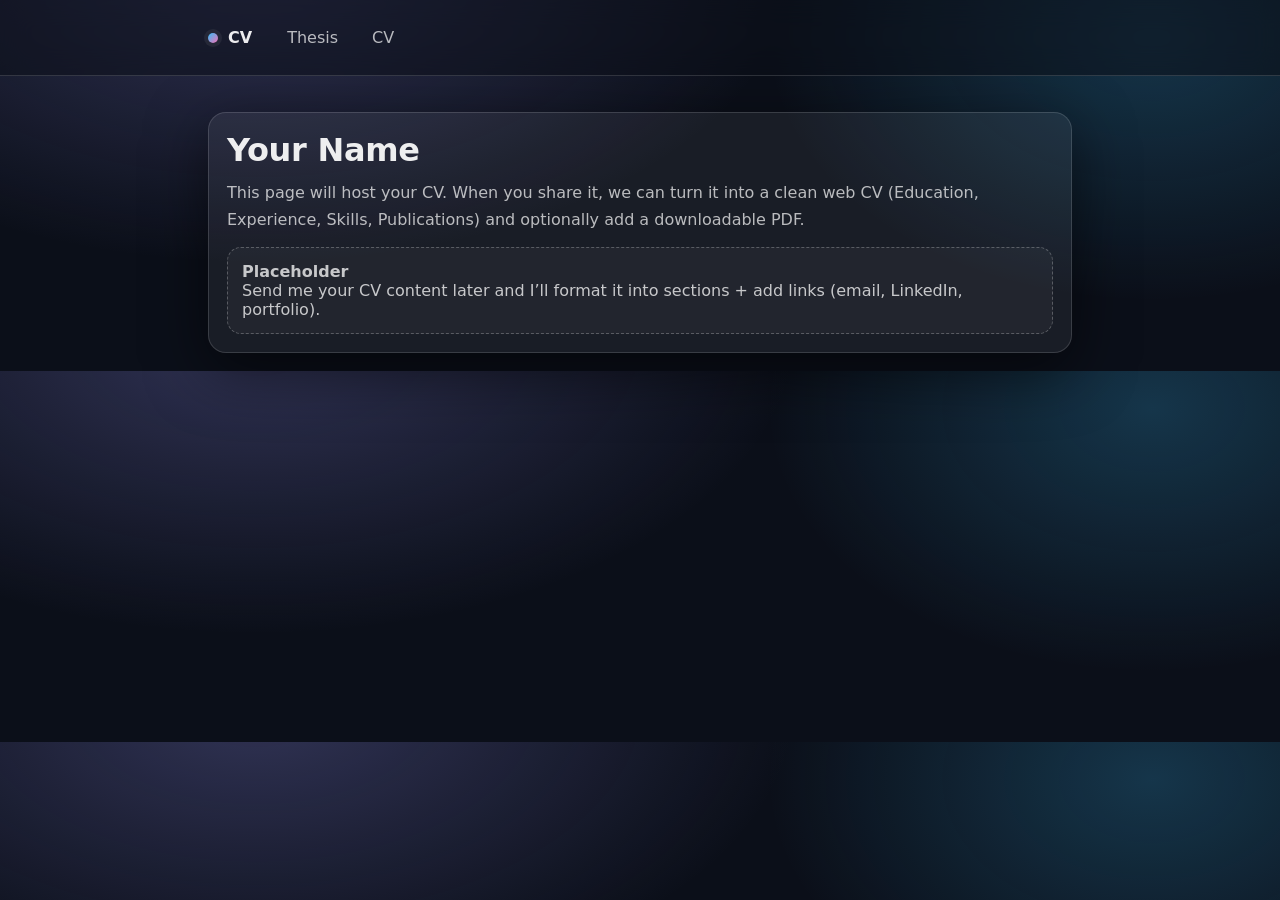
==== cv.html @ c7a67597 "Create initial CV template in HTML This HTML file serves as a template for a CV, including styling a" ====
<!doctype html>
<html lang="en">
<head>
  <meta charset="utf-8" />
  <meta name="viewport" content="width=device-width, initial-scale=1" />
  <title>CV — Your Name</title>
  <meta name="description" content="Curriculum Vitae — Your Name." />
  <style>
    :root{
      --bg: #0b0f19;
      --panel: rgba(255,255,255,.06);
      --text: rgba(255,255,255,.92);
      --muted: rgba(255,255,255,.70);
      --border: rgba(255,255,255,.14);
      --shadow: 0 18px 60px rgba(0,0,0,.55);
      --radius: 18px;
      --max: 900px;
    }
    *{ box-sizing:border-box; }
    body{
      margin:0;
      font-family: ui-sans-serif, system-ui, -apple-system, Segoe UI, Roboto, Helvetica, Arial;
      background:
        radial-gradient(900px 500px at 20% -10%, rgba(120,119,198,.35), transparent 60%),
        radial-gradient(700px 480px at 90% 10%, rgba(56,189,248,.22), transparent 55%),
        var(--bg);
      color: var(--text);
    }
    a{ color: inherit; text-decoration:none; }
    .wrap{ max-width: var(--max); margin: 0 auto; padding: 18px; }
    .topbar{
      position: sticky; top: 0; z-index: 20;
      backdrop-filter: blur(14px);
      background: rgba(11,15,25,.55);
      border-bottom: 1px solid var(--border);
    }
    .topbar .wrap{ display:flex; align-items:center; gap: 12px; }
    .brand{ font-weight: 800; display:flex; align-items:center; gap:10px; }
    .dot{
      width: 10px; height: 10px; border-radius: 999px;
      background: linear-gradient(135deg, rgba(56,189,248,1), rgba(244,114,182,1));
      box-shadow: 0 0 0 4px rgba(255,255,255,.06);
    }
    .nav{ display:flex; gap: 8px; margin-left: 10px; }
    .nav a{
      padding: 9px 12px; border-radius: 999px;
      border: 1px solid transparent; color: var(--muted);
    }
    .nav a:hover{ border-color: var(--border); color: var(--text); background: rgba(255,255,255,.05); }

    .card{
      margin-top: 18px;
      border: 1px solid var(--border);
      background: var(--panel);
      border-radius: var(--radius);
      box-shadow: var(--shadow);
      padding: 18px;
    }
    h1{ margin: 0 0 10px; letter-spacing:-.3px; }
    p{ color: var(--muted); line-height: 1.7; margin: 0; }
    .placeholder{
      margin-top: 14px;
      border: 1px dashed rgba(255,255,255,.25);
      border-radius: 14px;
      padding: 14px;
      color: rgba(255,255,255,.75);
      background: rgba(255,255,255,.04);
    }
  </style>
</head>
<body>

  <div class="topbar">
    <div class="wrap">
      <div class="brand"><span class="dot"></span><span>CV</span></div>
      <div class="nav">
        <a href="./index.html">Thesis</a>
        <a href="./cv.html">CV</a>
      </div>
    </div>
  </div>

  <main class="wrap">
    <div class="card">
      <h1>Your Name</h1>
      <p>
        This page will host your CV. When you share it, we can turn it into a clean web CV
        (Education, Experience, Skills, Publications) and optionally add a downloadable PDF.
      </p>

      <div class="placeholder">
        <strong>Placeholder</strong><br>
        Send me your CV content later and I’ll format it into sections + add links (email, LinkedIn, portfolio).
      </div>
    </div>
  </main>

</body>
</html>
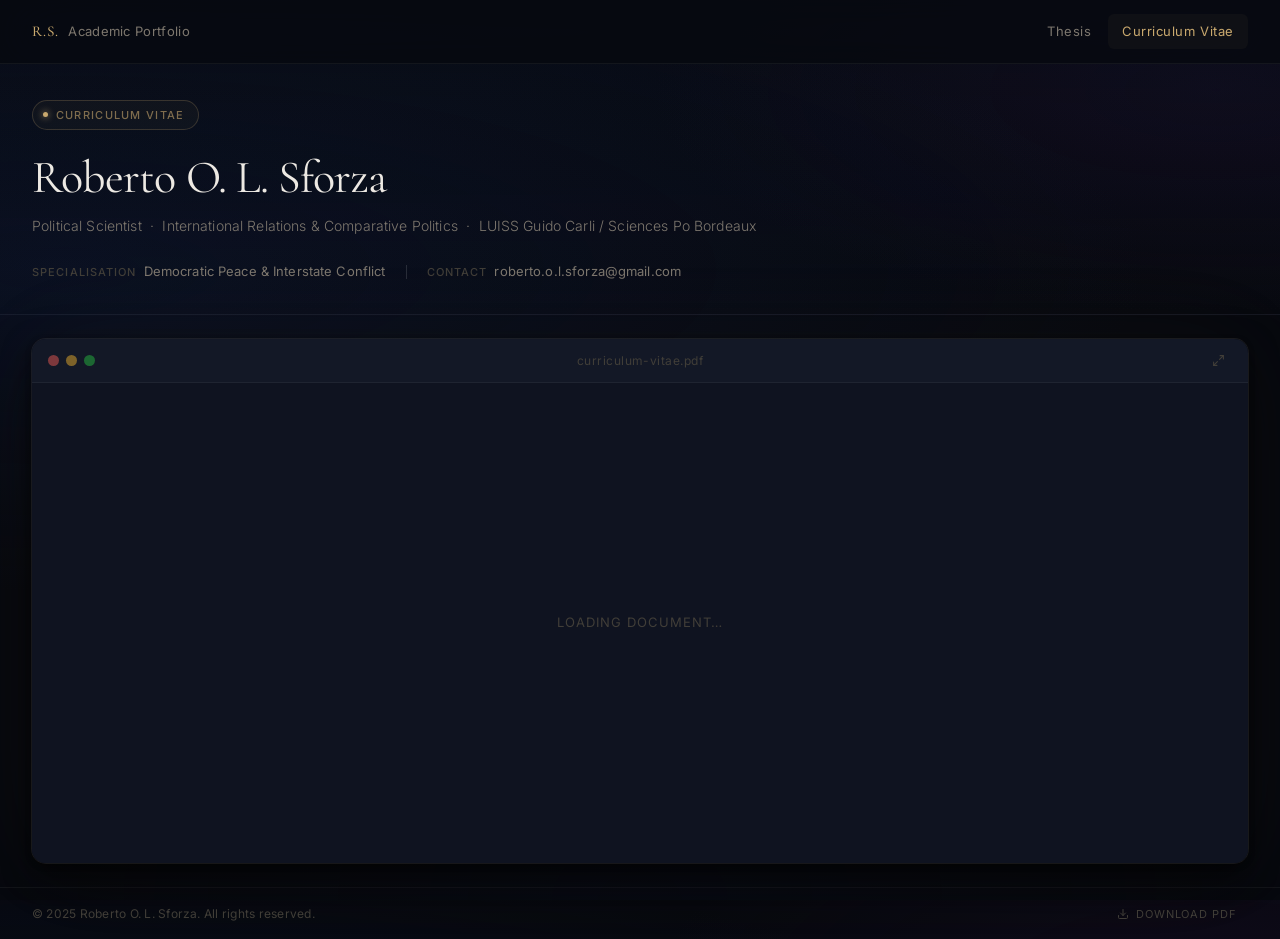
==== commit 2621396c: "Add files via upload" ====
--- a/cv.html
+++ b/cv.html
@@ -1,99 +1,195 @@
-<!doctype html>
+<!DOCTYPE html>
 <html lang="en">
 <head>
-  <meta charset="utf-8" />
-  <meta name="viewport" content="width=device-width, initial-scale=1" />
-  <title>CV — Your Name</title>
-  <meta name="description" content="Curriculum Vitae — Your Name." />
-  <style>
-    :root{
-      --bg: #0b0f19;
-      --panel: rgba(255,255,255,.06);
-      --text: rgba(255,255,255,.92);
-      --muted: rgba(255,255,255,.70);
-      --border: rgba(255,255,255,.14);
-      --shadow: 0 18px 60px rgba(0,0,0,.55);
-      --radius: 18px;
-      --max: 900px;
-    }
-    *{ box-sizing:border-box; }
-    body{
-      margin:0;
-      font-family: ui-sans-serif, system-ui, -apple-system, Segoe UI, Roboto, Helvetica, Arial;
-      background:
-        radial-gradient(900px 500px at 20% -10%, rgba(120,119,198,.35), transparent 60%),
-        radial-gradient(700px 480px at 90% 10%, rgba(56,189,248,.22), transparent 55%),
-        var(--bg);
-      color: var(--text);
-    }
-    a{ color: inherit; text-decoration:none; }
-    .wrap{ max-width: var(--max); margin: 0 auto; padding: 18px; }
-    .topbar{
-      position: sticky; top: 0; z-index: 20;
-      backdrop-filter: blur(14px);
-      background: rgba(11,15,25,.55);
-      border-bottom: 1px solid var(--border);
-    }
-    .topbar .wrap{ display:flex; align-items:center; gap: 12px; }
-    .brand{ font-weight: 800; display:flex; align-items:center; gap:10px; }
-    .dot{
-      width: 10px; height: 10px; border-radius: 999px;
-      background: linear-gradient(135deg, rgba(56,189,248,1), rgba(244,114,182,1));
-      box-shadow: 0 0 0 4px rgba(255,255,255,.06);
-    }
-    .nav{ display:flex; gap: 8px; margin-left: 10px; }
-    .nav a{
-      padding: 9px 12px; border-radius: 999px;
-      border: 1px solid transparent; color: var(--muted);
-    }
-    .nav a:hover{ border-color: var(--border); color: var(--text); background: rgba(255,255,255,.05); }
+  <meta charset="UTF-8">
+  <meta name="viewport" content="width=device-width, initial-scale=1.0">
 
-    .card{
-      margin-top: 18px;
-      border: 1px solid var(--border);
-      background: var(--panel);
-      border-radius: var(--radius);
-      box-shadow: var(--shadow);
-      padding: 18px;
-    }
-    h1{ margin: 0 0 10px; letter-spacing:-.3px; }
-    p{ color: var(--muted); line-height: 1.7; margin: 0; }
-    .placeholder{
-      margin-top: 14px;
-      border: 1px dashed rgba(255,255,255,.25);
-      border-radius: 14px;
-      padding: 14px;
-      color: rgba(255,255,255,.75);
-      background: rgba(255,255,255,.04);
-    }
-  </style>
+  <!-- ============================================================
+       EDIT: Update meta information for your CV page
+       ============================================================ -->
+  <title>Curriculum Vitae — Roberto O. L. Sforza</title>
+  <meta name="description" content="Curriculum Vitae of Roberto O. L. Sforza — Political Scientist, International Relations.">
+  <meta name="author" content="Roberto O. L. Sforza">
+
+  <!-- Open Graph -->
+  <meta property="og:title" content="Curriculum Vitae — Roberto O. L. Sforza">
+  <meta property="og:type" content="profile">
+
+  <!-- Google Fonts -->
+  <link rel="preconnect" href="https://fonts.googleapis.com">
+  <link rel="preconnect" href="https://fonts.gstatic.com" crossorigin>
+  <link href="https://fonts.googleapis.com/css2?family=Cormorant+Garamond:ital,wght@0,300;0,400;0,500;0,600;1,300;1,400;1,500&family=Inter:wght@300;400;500;600&display=swap" rel="stylesheet">
+
+  <link rel="stylesheet" href="assets/css/style.css">
 </head>
 <body>
 
-  <div class="topbar">
-    <div class="wrap">
-      <div class="brand"><span class="dot"></span><span>CV</span></div>
-      <div class="nav">
-        <a href="./index.html">Thesis</a>
-        <a href="./cv.html">CV</a>
+  <!-- ============================================================
+       NAVIGATION BAR
+       — Keep consistent with index.html
+       ============================================================ -->
+  <nav class="navbar" id="navbar">
+    <div class="nav-container">
+
+      <a href="index.html" class="nav-logo" aria-label="Home">
+        <!-- EDIT: Replace "R.S." with your initials -->
+        <span class="nav-logo-mark">R.S.</span>
+        <!-- EDIT: Replace "Academic Portfolio" with your preferred label -->
+        <span class="nav-logo-text">Academic Portfolio</span>
+      </a>
+
+      <div class="nav-links" id="navLinks">
+        <a href="index.html" class="nav-link">Thesis</a>
+        <a href="cv.html" class="nav-link active" aria-current="page">Curriculum Vitae</a>
+      </div>
+
+      <button class="nav-toggle" id="navToggle" aria-label="Toggle navigation" aria-expanded="false">
+        <span class="toggle-bar"></span>
+        <span class="toggle-bar"></span>
+        <span class="toggle-bar"></span>
+      </button>
+
+    </div>
+  </nav>
+
+
+  <!-- ============================================================
+       CV HEADER
+       — Simpler than the thesis header: name + position + contact
+       — Edit all fields marked EDIT below
+       ============================================================ -->
+  <header class="doc-header doc-header--cv" id="docHeader">
+    <div class="doc-header-inner">
+
+      <!-- Document type pill -->
+      <div class="doc-badge">
+        <span class="badge-dot"></span>
+        Curriculum Vitae
+      </div>
+
+      <!-- EDIT: Replace with your name -->
+      <h1 class="doc-title doc-title--name">Roberto O. L. Sforza</h1>
+
+      <!-- EDIT: Replace with your current position / tagline -->
+      <p class="cv-tagline">
+        Political Scientist &nbsp;&middot;&nbsp; International Relations &amp; Comparative Politics
+        &nbsp;&middot;&nbsp; LUISS Guido Carli / Sciences Po Bordeaux
+      </p>
+
+      <div class="doc-meta">
+
+        <div class="meta-group">
+          <span class="meta-label">Specialisation</span>
+          <!-- EDIT: Your research focus -->
+          <span class="meta-value">Democratic Peace &amp; Interstate Conflict</span>
+        </div>
+
+        <span class="meta-sep" aria-hidden="true"></span>
+
+        <div class="meta-group">
+          <span class="meta-label">Contact</span>
+          <!-- EDIT: Replace with your email address -->
+          <a class="meta-value meta-link" href="mailto:roberto.o.l.sforza@gmail.com">
+            roberto.o.l.sforza@gmail.com
+          </a>
+        </div>
+
       </div>
     </div>
-  </div>
+  </header>
 
-  <main class="wrap">
-    <div class="card">
-      <h1>Your Name</h1>
-      <p>
-        This page will host your CV. When you share it, we can turn it into a clean web CV
-        (Education, Experience, Skills, Publications) and optionally add a downloadable PDF.
-      </p>
 
-      <div class="placeholder">
-        <strong>Placeholder</strong><br>
-        Send me your CV content later and I’ll format it into sections + add links (email, LinkedIn, portfolio).
+  <!-- ============================================================
+       PDF VIEWER
+       — Place your CV PDF at: assets/cv.pdf
+       — This page has no abstract section — goes straight to the viewer
+       ============================================================ -->
+  <main class="viewer-section viewer-section--compact" id="viewerSection">
+    <div class="viewer-container">
+
+      <!-- Decorative reader chrome bar -->
+      <div class="viewer-chrome">
+        <div class="chrome-controls" aria-hidden="true">
+          <span class="chrome-dot dot-red"></span>
+          <span class="chrome-dot dot-yellow"></span>
+          <span class="chrome-dot dot-green"></span>
+        </div>
+        <!-- EDIT: Update this label to match your CV filename -->
+        <div class="chrome-label" aria-hidden="true">curriculum-vitae.pdf</div>
+        <div class="chrome-actions">
+          <button
+            class="chrome-action-btn"
+            id="fullscreenBtn"
+            title="Toggle fullscreen"
+            aria-label="Toggle fullscreen viewer"
+          >
+            <svg width="13" height="13" viewBox="0 0 24 24" fill="none" stroke="currentColor" stroke-width="2" stroke-linecap="round" stroke-linejoin="round" aria-hidden="true">
+              <polyline points="15 3 21 3 21 9"></polyline>
+              <polyline points="9 21 3 21 3 15"></polyline>
+              <line x1="21" y1="3" x2="14" y2="10"></line>
+              <line x1="3" y1="21" x2="10" y2="14"></line>
+            </svg>
+          </button>
+        </div>
       </div>
+
+      <!-- The actual CV frame -->
+      <div class="viewer-frame" id="viewerFrame">
+        <!--
+          IMPORTANT: Place your CV PDF at assets/cv.pdf
+          Same embedding approach as the thesis page.
+          For a CV, view=FitH is ideal — fits the page width for easy reading.
+        -->
+        <iframe
+          class="pdf-embed"
+          src="assets/cv.pdf#toolbar=0&navpanes=0&scrollbar=1&view=FitH"
+          title="Curriculum Vitae — Roberto O. L. Sforza"
+          id="pdfEmbed"
+          allowfullscreen
+          loading="lazy"
+        >
+          <!-- Fallback if browser cannot render inline PDFs -->
+          <div class="embed-fallback">
+            <div class="fallback-icon">
+              <svg width="44" height="44" viewBox="0 0 24 24" fill="none" stroke="currentColor" stroke-width="1" stroke-linecap="round" stroke-linejoin="round" aria-hidden="true">
+                <path d="M14 2H6a2 2 0 0 0-2 2v16a2 2 0 0 0 2 2h12a2 2 0 0 0 2-2V8z"></path>
+                <polyline points="14 2 14 8 20 8"></polyline>
+                <line x1="16" y1="13" x2="8" y2="13"></line>
+                <line x1="16" y1="17" x2="8" y2="17"></line>
+                <polyline points="10 9 9 9 8 9"></polyline>
+              </svg>
+            </div>
+            <p>Your browser does not support inline PDF viewing.</p>
+            <a href="assets/cv.pdf" class="fallback-open-link">Open CV PDF</a>
+          </div>
+        </iframe>
+      </div>
+
     </div>
   </main>
 
+
+  <!-- ============================================================
+       FOOTER
+       — EDIT: Update the copyright year and name
+       ============================================================ -->
+  <footer class="site-footer">
+    <div class="footer-inner">
+      <!-- EDIT: Update year and name -->
+      <span class="footer-copy">© 2025 Roberto O. L. Sforza. All rights reserved.</span>
+      <!-- Discreet, non-prominent download link -->
+      <a href="assets/cv.pdf" class="footer-dl-link" download title="Download CV as PDF">
+        <svg width="12" height="12" viewBox="0 0 24 24" fill="none" stroke="currentColor" stroke-width="2" stroke-linecap="round" stroke-linejoin="round" aria-hidden="true">
+          <path d="M21 15v4a2 2 0 0 1-2 2H5a2 2 0 0 1-2-2v-4"></path>
+          <polyline points="7 10 12 15 17 10"></polyline>
+          <line x1="12" y1="15" x2="12" y2="3"></line>
+        </svg>
+        Download PDF
+      </a>
+    </div>
+  </footer>
+
+
+  <script src="assets/js/script.js"></script>
 </body>
 </html>
--- a/assets/css/style.css
+++ b/assets/css/style.css
@@ -0,0 +1,990 @@
+/* ============================================================
+   ACADEMIC PORTFOLIO — style.css
+   Shared styles for index.html (Thesis) and cv.html (CV)
+   ============================================================
+
+   Table of Contents:
+   01. CSS Custom Properties (Design Tokens)
+   02. Reset & Base
+   03. Typography
+   04. Navigation
+   05. Document Header
+   06. Abstract Section
+   07. PDF Viewer Section
+   08. Footer
+   09. CV-specific Overrides
+   10. Fullscreen State
+   11. Responsive — Tablet (< 1024px)
+   12. Responsive — Mobile (< 768px)
+   13. Responsive — Small Mobile (< 480px)
+
+   ============================================================ */
+
+
+/* ============================================================
+   01. CSS CUSTOM PROPERTIES (Design Tokens)
+   ============================================================ */
+
+:root {
+
+  /* — Color: Backgrounds — */
+  --bg-base:       #07090f;    /* Page background — deep near-black navy */
+  --bg-surface:    #0b0e18;    /* Slightly lighter surface */
+  --bg-elevated:   #0f1320;    /* Elevated surfaces (cards, frames) */
+  --bg-chrome:     #131826;    /* Viewer chrome bar */
+  --bg-nav:        rgba(7, 9, 15, 0.78);  /* Nav glass background */
+
+  /* — Color: Borders — */
+  --border-faint:  rgba(255, 255, 255, 0.05);
+  --border-subtle: rgba(255, 255, 255, 0.08);
+  --border-medium: rgba(255, 255, 255, 0.13);
+  --border-gold:   rgba(201, 169, 110, 0.22);
+
+  /* — Color: Gold Accent — */
+  --gold:          #c9a96e;
+  --gold-bright:   #d9bc8a;
+  --gold-dim:      rgba(201, 169, 110, 0.60);
+  --gold-glow:     rgba(201, 169, 110, 0.055);
+  --gold-surface:  rgba(201, 169, 110, 0.04);
+
+  /* — Color: Text — */
+  --text-bright:   #ede9e3;    /* Headings, high-emphasis */
+  --text-primary:  #c8c2b8;    /* Body text */
+  --text-secondary:#7d776e;    /* Subdued labels */
+  --text-muted:    #413e38;    /* Decorative / very low contrast */
+
+  /* — Typography — */
+  --font-serif:  'Cormorant Garamond', 'Georgia', 'Times New Roman', serif;
+  --font-sans:   'Inter', -apple-system, BlinkMacSystemFont, 'Segoe UI', Helvetica, Arial, sans-serif;
+
+  /* — Layout — */
+  --nav-h:     64px;
+  --max-w:     1380px;
+  --r-sm:      6px;
+  --r-md:      10px;
+  --r-lg:      14px;
+
+  /* — Shadows — */
+  --shadow-viewer:
+    0 0 0 1px var(--border-subtle),
+    0 2px 6px  rgba(0, 0, 0, 0.35),
+    0 10px 28px rgba(0, 0, 0, 0.50),
+    0 30px 60px rgba(0, 0, 0, 0.40),
+    0 0  100px var(--gold-glow);
+
+  /* — Transitions — */
+  --ease:       0.18s ease;
+  --ease-slow:  0.36s ease;
+  --ease-spring:0.42s cubic-bezier(0.4, 0, 0.2, 1);
+
+}
+
+
+/* ============================================================
+   02. RESET & BASE
+   ============================================================ */
+
+*, *::before, *::after {
+  box-sizing: border-box;
+  margin: 0;
+  padding: 0;
+}
+
+html {
+  scroll-behavior: smooth;
+  -webkit-text-size-adjust: 100%;
+  height: 100%;
+}
+
+body {
+  background-color: var(--bg-base);
+  color: var(--text-primary);
+  font-family: var(--font-sans);
+  font-size: 15px;
+  line-height: 1.65;
+  min-height: 100%;
+  -webkit-font-smoothing: antialiased;
+  -moz-osx-font-smoothing: grayscale;
+
+  /* Subtle multi-point radial gradient for depth — looks better than flat black */
+  background-image:
+    radial-gradient(ellipse 130% 55% at  5% 30%, rgba(14, 26, 58, 0.42) 0%, transparent 65%),
+    radial-gradient(ellipse  80% 45% at 95% 10%, rgba(34, 16, 54, 0.28) 0%, transparent 55%),
+    radial-gradient(ellipse  70% 70% at 50% 100%,rgba( 8, 14, 32, 0.32) 0%, transparent 70%);
+}
+
+img, svg {
+  display: block;
+  max-width: 100%;
+}
+
+button {
+  font-family: var(--font-sans);
+}
+
+
+/* ============================================================
+   03. TYPOGRAPHY
+   ============================================================ */
+
+h1, h2, h3 {
+  font-family: var(--font-serif);
+  font-weight: 400;
+  color: var(--text-bright);
+  letter-spacing: -0.01em;
+  line-height: 1.2;
+}
+
+a {
+  color: var(--gold);
+  text-decoration: none;
+  transition: color var(--ease);
+}
+
+a:hover {
+  color: var(--gold-bright);
+}
+
+a:focus-visible {
+  outline: 2px solid var(--gold-dim);
+  outline-offset: 3px;
+  border-radius: 3px;
+}
+
+
+/* ============================================================
+   04. NAVIGATION
+   ============================================================ */
+
+.navbar {
+  position: fixed;
+  inset: 0 0 auto 0;      /* top:0, left:0, right:0 */
+  z-index: 900;
+  height: var(--nav-h);
+
+  background: var(--bg-nav);
+  backdrop-filter: blur(32px) saturate(150%);
+  -webkit-backdrop-filter: blur(32px) saturate(150%);
+  border-bottom: 1px solid var(--border-faint);
+
+  transition:
+    background  var(--ease-slow),
+    border-color var(--ease-slow);
+}
+
+/* Elevated state when user scrolls */
+.navbar.scrolled {
+  background: rgba(7, 9, 15, 0.95);
+  border-bottom-color: var(--border-subtle);
+}
+
+.nav-container {
+  max-width: var(--max-w);
+  margin: 0 auto;
+  padding: 0 2rem;
+  height: 100%;
+  display: flex;
+  align-items: center;
+  justify-content: space-between;
+  gap: 2rem;
+}
+
+/* ——— Logo ——— */
+
+.nav-logo {
+  display: flex;
+  align-items: center;
+  gap: 0.6rem;
+  text-decoration: none;
+  flex-shrink: 0;
+}
+
+.nav-logo-mark {
+  font-family: var(--font-serif);
+  font-size: 0.9375rem;
+  font-weight: 500;
+  color: var(--gold);
+  letter-spacing: 0.06em;
+  line-height: 1;
+}
+
+.nav-logo-text {
+  font-size: 0.8125rem;
+  font-weight: 400;
+  color: var(--text-secondary);
+  letter-spacing: 0.025em;
+  transition: color var(--ease);
+}
+
+.nav-logo:hover .nav-logo-text {
+  color: var(--text-primary);
+}
+
+/* Thin vertical separator between mark and text */
+.nav-logo::before {
+  content: none; /* not used */
+}
+
+/* ——— Links ——— */
+
+.nav-links {
+  display: flex;
+  align-items: center;
+  gap: 0.125rem;
+}
+
+.nav-link {
+  text-decoration: none;
+  color: var(--text-secondary);
+  font-size: 0.8125rem;
+  font-weight: 400;
+  letter-spacing: 0.04em;
+  padding: 0.45rem 0.9rem;
+  border-radius: var(--r-sm);
+  transition: color var(--ease), background var(--ease);
+  white-space: nowrap;
+}
+
+.nav-link:hover {
+  color: var(--text-bright);
+  background: rgba(255, 255, 255, 0.04);
+}
+
+.nav-link.active {
+  color: var(--gold);
+  background: var(--gold-surface);
+}
+
+/* ——— Mobile hamburger toggle ——— */
+
+.nav-toggle {
+  display: none;          /* shown only on mobile via media query */
+  flex-direction: column;
+  justify-content: center;
+  align-items: center;
+  gap: 5px;
+  width: 40px;
+  height: 36px;
+  padding: 6px 8px;
+  background: none;
+  border: 1px solid var(--border-subtle);
+  border-radius: var(--r-sm);
+  cursor: pointer;
+  transition: border-color var(--ease);
+}
+
+.nav-toggle:hover {
+  border-color: var(--border-medium);
+}
+
+.toggle-bar {
+  display: block;
+  width: 18px;
+  height: 1.5px;
+  background: var(--text-secondary);
+  border-radius: 2px;
+  transform-origin: center;
+  transition: transform var(--ease), opacity var(--ease);
+}
+
+/* Animated to X when open */
+.nav-toggle.is-open .toggle-bar:nth-child(1) {
+  transform: translateY(6.5px) rotate(45deg);
+}
+.nav-toggle.is-open .toggle-bar:nth-child(2) {
+  opacity: 0;
+  transform: scaleX(0);
+}
+.nav-toggle.is-open .toggle-bar:nth-child(3) {
+  transform: translateY(-6.5px) rotate(-45deg);
+}
+
+
+/* ============================================================
+   05. DOCUMENT HEADER
+   ============================================================ */
+
+.doc-header {
+  padding-top: calc(var(--nav-h) + 2.75rem);
+  padding-bottom: 2rem;
+  padding-inline: 2rem;
+  border-bottom: 1px solid var(--border-faint);
+
+  /* Very subtle directional gradient from top */
+  background: linear-gradient(
+    180deg,
+    rgba(14, 24, 52, 0.16) 0%,
+    transparent 100%
+  );
+}
+
+.doc-header-inner {
+  max-width: var(--max-w);
+  margin: 0 auto;
+}
+
+/* — Type badge (pill) — */
+
+.doc-badge {
+  display: inline-flex;
+  align-items: center;
+  gap: 0.5rem;
+  font-size: 0.6875rem;
+  font-weight: 500;
+  letter-spacing: 0.12em;
+  text-transform: uppercase;
+  color: var(--gold-dim);
+  border: 1px solid var(--border-gold);
+  padding: 0.3rem 0.8rem 0.3rem 0.6rem;
+  border-radius: 100px;
+  margin-bottom: 1.25rem;
+  background: var(--gold-surface);
+}
+
+/* Pulsing dot inside badge */
+.badge-dot {
+  display: inline-block;
+  width: 5px;
+  height: 5px;
+  border-radius: 50%;
+  background: var(--gold);
+  box-shadow: 0 0 7px var(--gold);
+  flex-shrink: 0;
+}
+
+/* — Title — */
+
+.doc-title {
+  font-family: var(--font-serif);
+  font-size: clamp(1.65rem, 3.4vw, 2.75rem);
+  font-weight: 400;
+  line-height: 1.2;
+  color: var(--text-bright);
+  letter-spacing: -0.015em;
+  max-width: 900px;
+}
+
+.doc-subtitle {
+  display: block;
+  font-family: var(--font-serif);
+  font-size: clamp(0.95rem, 1.6vw, 1.2rem);
+  font-style: italic;
+  font-weight: 300;
+  color: var(--text-secondary);
+  margin-top: 0.5rem;
+  line-height: 1.5;
+  letter-spacing: 0;
+}
+
+/* Name variant used on CV page */
+.doc-title--name {
+  font-size: clamp(1.8rem, 3.6vw, 3rem);
+  letter-spacing: -0.02em;
+}
+
+/* CV tagline */
+.cv-tagline {
+  font-size: 0.875rem;
+  font-weight: 300;
+  color: var(--text-secondary);
+  margin-top: 0.6rem;
+  letter-spacing: 0.01em;
+  line-height: 1.6;
+}
+
+/* — Meta row (Author · Institution · Year) — */
+
+.doc-meta {
+  display: flex;
+  align-items: center;
+  flex-wrap: wrap;
+  gap: 0.25rem 0;
+  margin-top: 1.5rem;
+}
+
+.meta-group {
+  display: flex;
+  align-items: baseline;
+  gap: 0.45rem;
+}
+
+.meta-label {
+  font-size: 0.6875rem;
+  font-weight: 500;
+  letter-spacing: 0.1em;
+  text-transform: uppercase;
+  color: var(--text-muted);
+  flex-shrink: 0;
+}
+
+.meta-value {
+  font-size: 0.8125rem;
+  color: var(--text-secondary);
+  letter-spacing: 0.01em;
+}
+
+.meta-link {
+  color: var(--text-secondary);
+  text-decoration: none;
+  transition: color var(--ease);
+}
+
+.meta-link:hover {
+  color: var(--gold-dim);
+}
+
+/* Thin vertical separator between meta groups */
+.meta-sep {
+  display: inline-block;
+  width: 1px;
+  height: 14px;
+  background: var(--border-medium);
+  margin: 0 1.25rem;
+  flex-shrink: 0;
+  align-self: center;
+}
+
+
+/* ============================================================
+   06. ABSTRACT SECTION
+   ============================================================ */
+
+.abstract-bar {
+  border-bottom: 1px solid var(--border-faint);
+}
+
+.abstract-bar-inner {
+  max-width: var(--max-w);
+  margin: 0 auto;
+  padding: 0 2rem;
+}
+
+/* — Trigger button — */
+
+.abstract-trigger {
+  display: flex;
+  align-items: center;
+  justify-content: space-between;
+  width: 100%;
+  padding: 0.8rem 0;
+  background: none;
+  border: none;
+  cursor: pointer;
+  color: var(--text-muted);
+  font-family: var(--font-sans);
+  font-size: 0.6875rem;
+  font-weight: 500;
+  letter-spacing: 0.1em;
+  text-transform: uppercase;
+  transition: color var(--ease);
+  text-align: left;
+  gap: 1rem;
+}
+
+.abstract-trigger:hover,
+.abstract-trigger.is-open {
+  color: var(--text-secondary);
+}
+
+.trigger-label {
+  display: flex;
+  align-items: center;
+  gap: 0.6rem;
+}
+
+/* Decorative horizontal rule before label text */
+.trigger-label::before {
+  content: '';
+  display: inline-block;
+  width: 14px;
+  height: 1px;
+  background: currentColor;
+  opacity: 0.4;
+  flex-shrink: 0;
+}
+
+.trigger-chevron {
+  transition: transform var(--ease-spring);
+  opacity: 0.5;
+  flex-shrink: 0;
+}
+
+.abstract-trigger.is-open .trigger-chevron {
+  transform: rotate(180deg);
+  opacity: 0.9;
+}
+
+/* — Collapsible panel — */
+/* Uses CSS grid trick for smooth height animation without JS */
+
+.abstract-panel {
+  display: grid;
+  grid-template-rows: 0fr;
+  transition: grid-template-rows var(--ease-spring);
+}
+
+.abstract-panel.is-open {
+  grid-template-rows: 1fr;
+}
+
+.abstract-panel-inner {
+  overflow: hidden;
+}
+
+.abstract-panel-inner p {
+  padding: 0.25rem 0 1.5rem;
+  font-size: 0.875rem;
+  font-family: var(--font-serif);
+  font-style: italic;
+  font-weight: 300;
+  line-height: 1.95;
+  color: var(--text-secondary);
+  max-width: 800px;
+}
+
+
+/* ============================================================
+   07. PDF VIEWER SECTION
+   ============================================================ */
+
+.viewer-section {
+  padding: 1.5rem 2rem;
+  display: flex;
+  flex-direction: column;
+}
+
+/* When there's no abstract section (CV page), same padding */
+.viewer-section--compact {
+  padding-top: 1.5rem;
+}
+
+/* ——— The outer container ——— */
+
+.viewer-container {
+  max-width: var(--max-w);
+  margin: 0 auto;
+  width: 100%;
+  border-radius: var(--r-lg);
+  overflow: hidden;
+  box-shadow: var(--shadow-viewer);
+  display: flex;
+  flex-direction: column;
+}
+
+/* ——— Chrome bar (macOS-style decorative header) ——— */
+
+.viewer-chrome {
+  position: relative;        /* needed for absolutely-centred label */
+  flex-shrink: 0;
+  display: flex;
+  align-items: center;
+  justify-content: space-between;
+  padding: 0 1rem;
+  height: 44px;
+  background: var(--bg-chrome);
+  border-bottom: 1px solid var(--border-faint);
+}
+
+/* Traffic-light dots */
+.chrome-controls {
+  display: flex;
+  gap: 7px;
+  align-items: center;
+  z-index: 1;
+}
+
+.chrome-dot {
+  display: block;
+  width: 11px;
+  height: 11px;
+  border-radius: 50%;
+}
+
+.dot-red    { background: rgba(255, 95,  87, 0.45); }
+.dot-yellow { background: rgba(255, 189, 46, 0.45); }
+.dot-green  { background: rgba( 40, 200, 64, 0.45); }
+
+/* Centred filename label */
+.chrome-label {
+  position: absolute;
+  left: 50%;
+  transform: translateX(-50%);
+  font-size: 0.75rem;
+  color: var(--text-muted);
+  letter-spacing: 0.04em;
+  white-space: nowrap;
+  pointer-events: none;
+  user-select: none;
+}
+
+/* Right-side action buttons */
+.chrome-actions {
+  display: flex;
+  align-items: center;
+  gap: 0.25rem;
+  z-index: 1;
+}
+
+.chrome-action-btn {
+  display: flex;
+  align-items: center;
+  justify-content: center;
+  width: 28px;
+  height: 26px;
+  background: none;
+  border: 1px solid transparent;
+  border-radius: 5px;
+  cursor: pointer;
+  color: var(--text-muted);
+  transition: color var(--ease), border-color var(--ease), background var(--ease);
+}
+
+.chrome-action-btn:hover {
+  color: var(--text-secondary);
+  border-color: var(--border-subtle);
+  background: rgba(255, 255, 255, 0.04);
+}
+
+/* ——— The actual PDF frame ——— */
+
+.viewer-frame {
+  position: relative;
+  background: var(--bg-elevated);
+  flex: 1;
+  /* Height is set dynamically by script.js */
+  min-height: 480px;
+}
+
+/* The iframe itself */
+.pdf-embed {
+  display: block;
+  width: 100%;
+  height: 100%;
+  border: none;
+  background: #ffffff;       /* PDFs have white backgrounds */
+}
+
+/* ——— Loading state ——— */
+/* A dark overlay while the PDF is being fetched */
+
+.viewer-frame.is-loading::before {
+  content: '';
+  position: absolute;
+  inset: 0;
+  background: var(--bg-elevated);
+  z-index: 10;
+  transition: opacity 0.6s ease 0.3s;
+}
+
+.viewer-frame.is-loading::after {
+  content: 'Loading document\2026';  /* … */
+  position: absolute;
+  top: 50%;
+  left: 50%;
+  transform: translate(-50%, -50%);
+  z-index: 11;
+  font-size: 0.8125rem;
+  color: var(--text-muted);
+  letter-spacing: 0.08em;
+  text-transform: uppercase;
+  font-family: var(--font-sans);
+}
+
+/* ——— Fallback content ——— */
+/* Shown if browser can't render inline PDF */
+
+.embed-fallback {
+  display: flex;
+  flex-direction: column;
+  align-items: center;
+  justify-content: center;
+  height: 100%;
+  min-height: 400px;
+  gap: 1.25rem;
+  padding: 3rem 2rem;
+  text-align: center;
+  color: var(--text-secondary);
+  font-size: 0.875rem;
+}
+
+.fallback-icon {
+  color: var(--text-muted);
+  opacity: 0.5;
+}
+
+.fallback-open-link {
+  display: inline-flex;
+  align-items: center;
+  gap: 0.5rem;
+  font-size: 0.8125rem;
+  text-decoration: none;
+  color: var(--gold-dim);
+  border: 1px solid var(--border-gold);
+  padding: 0.55rem 1.3rem;
+  border-radius: 6px;
+  letter-spacing: 0.04em;
+  background: var(--gold-surface);
+  transition: background var(--ease), color var(--ease), border-color var(--ease);
+}
+
+.fallback-open-link:hover {
+  background: rgba(201, 169, 110, 0.09);
+  color: var(--gold);
+  border-color: rgba(201, 169, 110, 0.38);
+}
+
+
+/* ============================================================
+   08. FOOTER
+   ============================================================ */
+
+.site-footer {
+  padding: 0 2rem;
+  height: 52px;
+  border-top: 1px solid var(--border-faint);
+  display: flex;
+  align-items: center;
+  flex-shrink: 0;
+}
+
+.footer-inner {
+  max-width: var(--max-w);
+  margin: 0 auto;
+  width: 100%;
+  display: flex;
+  align-items: center;
+  justify-content: space-between;
+  gap: 1rem;
+}
+
+.footer-copy {
+  font-size: 0.75rem;
+  color: var(--text-muted);
+  letter-spacing: 0.02em;
+}
+
+/* Very discreet download link — not prominent, just available */
+.footer-dl-link {
+  display: inline-flex;
+  align-items: center;
+  gap: 0.45rem;
+  font-size: 0.6875rem;
+  text-decoration: none;
+  color: var(--text-muted);
+  letter-spacing: 0.08em;
+  text-transform: uppercase;
+  padding: 0.35rem 0.65rem;
+  border-radius: var(--r-sm);
+  border: 1px solid transparent;
+  transition: color var(--ease), border-color var(--ease), background var(--ease);
+}
+
+.footer-dl-link:hover {
+  color: var(--gold-dim);
+  border-color: var(--border-gold);
+  background: var(--gold-surface);
+}
+
+
+/* ============================================================
+   09. CV PAGE — SPECIFIC OVERRIDES
+   ============================================================ */
+
+/* The CV header is slightly more compact — less top-heavy */
+.doc-header--cv {
+  padding-top: calc(var(--nav-h) + 2.25rem);
+}
+
+
+/* ============================================================
+   10. FULLSCREEN STATE
+   ============================================================ */
+
+/* When the viewer container enters fullscreen */
+:fullscreen .viewer-container,
+:-webkit-full-screen .viewer-container {
+  border-radius: 0;
+  box-shadow: none;
+  max-width: none;
+}
+
+:fullscreen .viewer-chrome,
+:-webkit-full-screen .viewer-chrome {
+  border-radius: 0;
+}
+
+:fullscreen .viewer-frame,
+:-webkit-full-screen .viewer-frame {
+  height: calc(100vh - 44px) !important;  /* 44px = chrome height */
+  min-height: 0;
+}
+
+:fullscreen .pdf-embed,
+:-webkit-full-screen .pdf-embed {
+  height: 100%;
+}
+
+
+/* ============================================================
+   11. RESPONSIVE — TABLET LANDSCAPE (< 1024px)
+   ============================================================ */
+
+@media (max-width: 1023px) {
+
+  .doc-header {
+    padding-top: calc(var(--nav-h) + 2.25rem);
+  }
+
+  .doc-title {
+    max-width: 100%;
+  }
+
+}
+
+
+/* ============================================================
+   12. RESPONSIVE — TABLET PORTRAIT & MOBILE (< 768px)
+   ============================================================ */
+
+@media (max-width: 767px) {
+
+  :root {
+    --nav-h: 56px;
+  }
+
+  /* ——— Mobile navigation ——— */
+
+  .nav-toggle {
+    display: flex;   /* visible on mobile */
+  }
+
+  .nav-links {
+    /* Slide down from nav on mobile */
+    position: fixed;
+    top: var(--nav-h);
+    left: 0;
+    right: 0;
+    flex-direction: column;
+    align-items: stretch;
+    gap: 0.25rem;
+    padding: 0.75rem 1rem 1rem;
+    background: rgba(7, 9, 15, 0.97);
+    backdrop-filter: blur(24px);
+    -webkit-backdrop-filter: blur(24px);
+    border-bottom: 1px solid var(--border-subtle);
+    z-index: 800;
+
+    /* Hidden by default */
+    opacity: 0;
+    pointer-events: none;
+    transform: translateY(-6px);
+    transition: opacity var(--ease-slow), transform var(--ease-slow);
+  }
+
+  .nav-links.is-open {
+    opacity: 1;
+    pointer-events: auto;
+    transform: translateY(0);
+  }
+
+  .nav-link {
+    padding: 0.7rem 1rem;
+    border-radius: var(--r-sm);
+  }
+
+  /* ——— Document header ——— */
+
+  .doc-header {
+    padding-top: calc(var(--nav-h) + 1.5rem);
+    padding-bottom: 1.5rem;
+    padding-inline: 1.25rem;
+  }
+
+  .doc-header--cv {
+    padding-top: calc(var(--nav-h) + 1.25rem);
+  }
+
+  /* Stack meta groups vertically on mobile */
+  .meta-sep {
+    display: none;
+  }
+
+  .doc-meta {
+    flex-direction: column;
+    align-items: flex-start;
+    gap: 0.45rem;
+  }
+
+  /* ——— Abstract ——— */
+
+  .abstract-bar-inner {
+    padding-inline: 1.25rem;
+  }
+
+  /* ——— Viewer ——— */
+
+  .viewer-section {
+    padding: 1rem 1.25rem;
+  }
+
+  .viewer-container {
+    border-radius: var(--r-md);
+  }
+
+  .chrome-label {
+    font-size: 0.6875rem;
+  }
+
+  /* ——— Footer ——— */
+
+  .site-footer {
+    padding-inline: 1.25rem;
+  }
+
+}
+
+
+/* ============================================================
+   13. RESPONSIVE — SMALL MOBILE (< 480px)
+   ============================================================ */
+
+@media (max-width: 479px) {
+
+  /* Hide text label on logo; show initials only */
+  .nav-logo-text {
+    display: none;
+  }
+
+  /* Tighter title size */
+  .doc-title {
+    font-size: 1.55rem;
+  }
+
+  .doc-subtitle {
+    font-size: 0.9rem;
+  }
+
+  .doc-title--name {
+    font-size: 1.8rem;
+  }
+
+  .doc-badge {
+    font-size: 0.625rem;
+  }
+
+  /* Hide centred label in chrome on very small screens */
+  .chrome-label {
+    display: none;
+  }
+
+  /* Tighter viewer padding */
+  .viewer-section {
+    padding: 0.75rem 1rem;
+  }
+
+  /* Compact footer */
+  .footer-copy {
+    font-size: 0.6875rem;
+  }
+
+}
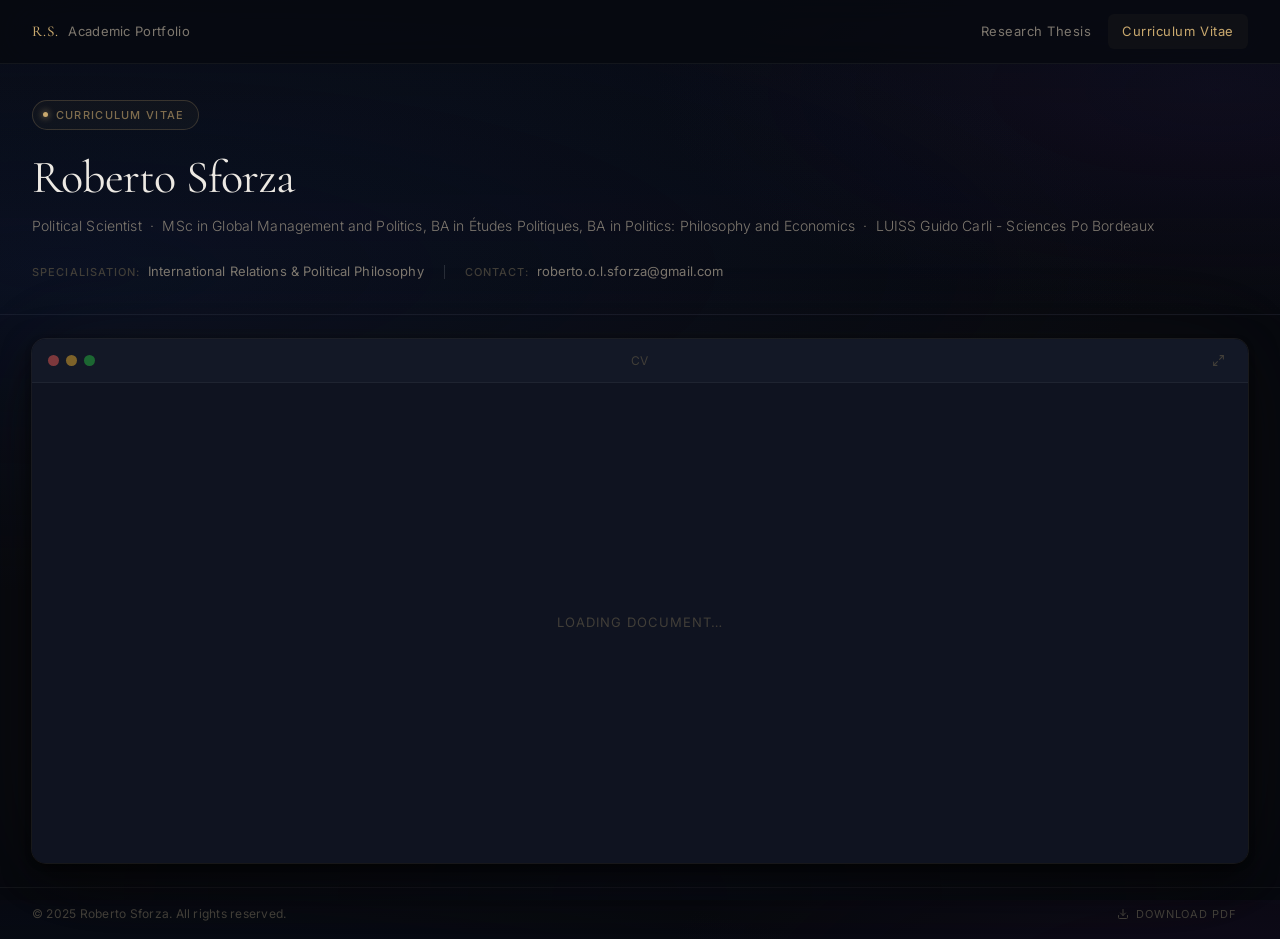
==== commit 47ce6f7f: "Update CV meta information and content" ====
--- a/cv.html
+++ b/cv.html
@@ -7,12 +7,12 @@
   <!-- ============================================================
        EDIT: Update meta information for your CV page
        ============================================================ -->
-  <title>Curriculum Vitae — Roberto O. L. Sforza</title>
-  <meta name="description" content="Curriculum Vitae of Roberto O. L. Sforza — Political Scientist, International Relations.">
-  <meta name="author" content="Roberto O. L. Sforza">
+  <title>Curriculum Vitae — Roberto Sforza</title>
+  <meta name="description" content="Curriculum Vitae of Roberto Sforza.">
+  <meta name="author" content="Roberto Sforza">
 
   <!-- Open Graph -->
-  <meta property="og:title" content="Curriculum Vitae — Roberto O. L. Sforza">
+  <meta property="og:title" content="Curriculum Vitae — Roberto Sforza">
   <meta property="og:type" content="profile">
 
   <!-- Google Fonts -->
@@ -39,7 +39,7 @@
       </a>
 
       <div class="nav-links" id="navLinks">
-        <a href="index.html" class="nav-link">Thesis</a>
+        <a href="index.html" class="nav-link">Research Thesis</a>
         <a href="cv.html" class="nav-link active" aria-current="page">Curriculum Vitae</a>
       </div>
 
@@ -68,26 +68,26 @@
       </div>
 
       <!-- EDIT: Replace with your name -->
-      <h1 class="doc-title doc-title--name">Roberto O. L. Sforza</h1>
+      <h1 class="doc-title doc-title--name">Roberto Sforza</h1>
 
       <!-- EDIT: Replace with your current position / tagline -->
       <p class="cv-tagline">
-        Political Scientist &nbsp;&middot;&nbsp; International Relations &amp; Comparative Politics
-        &nbsp;&middot;&nbsp; LUISS Guido Carli / Sciences Po Bordeaux
+        Political Scientist &nbsp;&middot;&nbsp; MSc in Global Management and Politics, BA in Études Politiques, BA in Politics: Philosophy and Economics
+        &nbsp;&middot;&nbsp; LUISS Guido Carli - Sciences Po Bordeaux
       </p>
 
       <div class="doc-meta">
 
         <div class="meta-group">
-          <span class="meta-label">Specialisation</span>
+          <span class="meta-label">Specialisation:</span>
           <!-- EDIT: Your research focus -->
-          <span class="meta-value">Democratic Peace &amp; Interstate Conflict</span>
+          <span class="meta-value">International Relations &amp; Political Philosophy</span>
         </div>
 
         <span class="meta-sep" aria-hidden="true"></span>
 
         <div class="meta-group">
-          <span class="meta-label">Contact</span>
+          <span class="meta-label">Contact:</span>
           <!-- EDIT: Replace with your email address -->
           <a class="meta-value meta-link" href="mailto:roberto.o.l.sforza@gmail.com">
             roberto.o.l.sforza@gmail.com
@@ -115,7 +115,7 @@
           <span class="chrome-dot dot-green"></span>
         </div>
         <!-- EDIT: Update this label to match your CV filename -->
-        <div class="chrome-label" aria-hidden="true">curriculum-vitae.pdf</div>
+        <div class="chrome-label" aria-hidden="true">CV</div>
         <div class="chrome-actions">
           <button
             class="chrome-action-btn"
@@ -176,7 +176,7 @@
   <footer class="site-footer">
     <div class="footer-inner">
       <!-- EDIT: Update year and name -->
-      <span class="footer-copy">© 2025 Roberto O. L. Sforza. All rights reserved.</span>
+      <span class="footer-copy">© 2025 Roberto Sforza. All rights reserved.</span>
       <!-- Discreet, non-prominent download link -->
       <a href="assets/cv.pdf" class="footer-dl-link" download title="Download CV as PDF">
         <svg width="12" height="12" viewBox="0 0 24 24" fill="none" stroke="currentColor" stroke-width="2" stroke-linecap="round" stroke-linejoin="round" aria-hidden="true">
